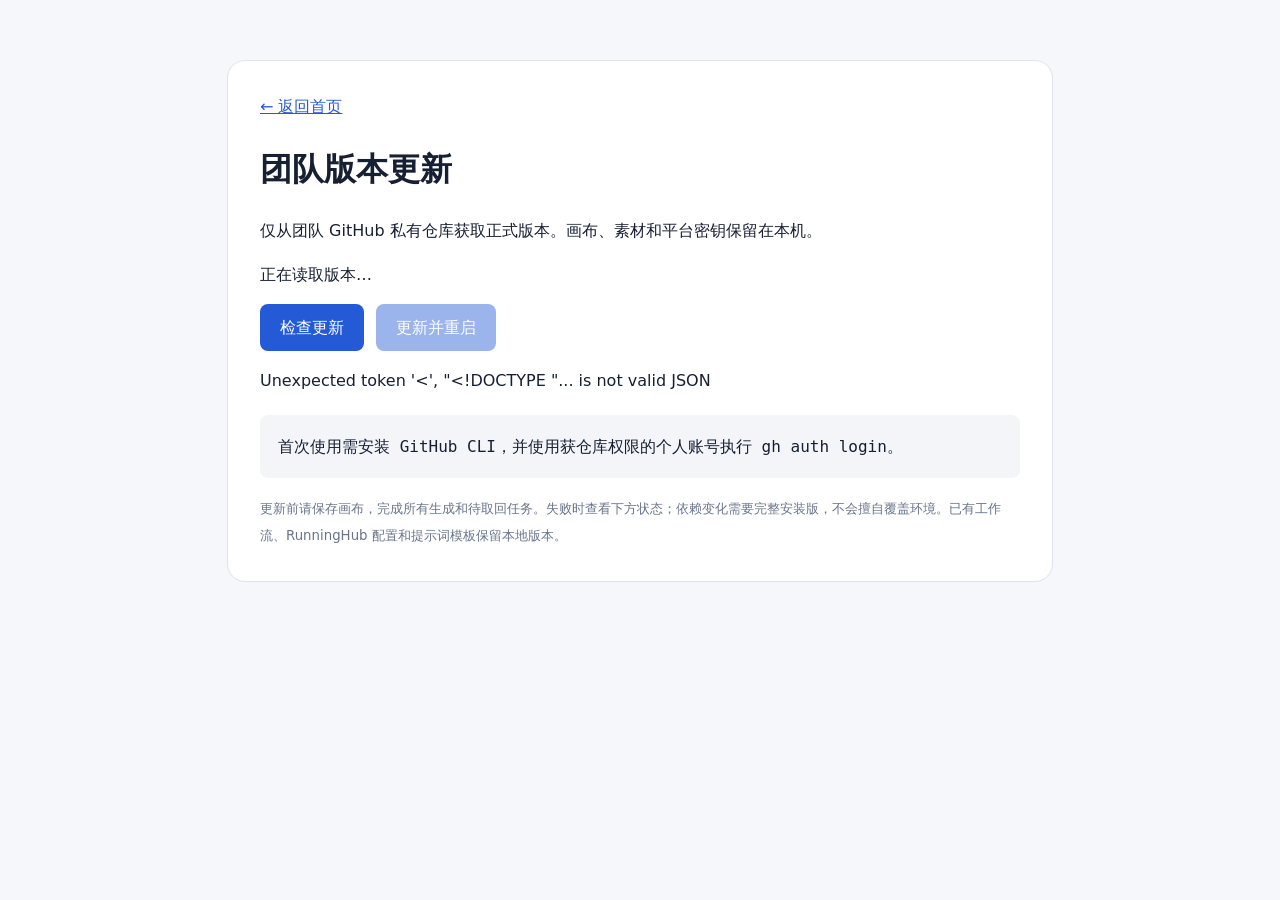
==== static/team-update.html @ 2604f557 "Release team edition with data-preserving updates and recovery" ====
<!doctype html>
<html lang="zh-CN"><head><meta charset="utf-8"><meta name="viewport" content="width=device-width,initial-scale=1"><title>团队版本更新</title>
<style>body{margin:0;background:#f5f7fa;color:#172033;font:16px/1.7 system-ui,sans-serif}main{max-width:760px;margin:60px auto;padding:32px;background:white;border:1px solid #dce3ec;border-radius:18px}button,a{font:inherit}button{padding:10px 20px;border:0;border-radius:8px;background:#255ad6;color:white;cursor:pointer;margin-right:12px}button:disabled{opacity:.45;cursor:default}pre{white-space:pre-wrap;background:#f3f5f9;padding:18px;border-radius:8px}small{color:#68758b}#result{min-height:32px}a{color:#255ad6}</style></head>
<body><main><a href="/">← 返回首页</a><h1>团队版本更新</h1><p>仅从团队 GitHub 私有仓库获取正式版本。画布、素材和平台密钥保留在本机。</p><p id="version">正在读取版本…</p><p><button id="check">检查更新</button><button id="apply" disabled>更新并重启</button></p><p id="result" role="status"></p><pre id="notes">首次使用需安装 GitHub CLI，并使用获仓库权限的个人账号执行 gh auth login。</pre><small>更新前请保存画布，完成所有生成和待取回任务。失败时查看下方状态；依赖变化需要完整安装版，不会擅自覆盖环境。已有工作流、RunningHub 配置和提示词模板保留本地版本。</small></main>
<script>
const check=document.querySelector('#check'),apply=document.querySelector('#apply'),result=document.querySelector('#result'),notes=document.querySelector('#notes');let running=false;
async function get(url,options){const r=await fetch(url,options);const d=await r.json();if(!r.ok)throw Error(d.detail||'请求失败');return d;}
async function inspect(){check.disabled=true;try{const d=await get('/api/team-update/check');document.querySelector('#version').textContent=`当前版本：${d.current}　最新版本：${d.latest?.version||'尚不可访问'}`;notes.textContent=d.error||d.latest?.notes||'当前没有更新说明';apply.disabled=!d.update_available;result.textContent=d.reachable?(d.update_available?'有新版本可用':'已是最新版本'):'无法检查更新，请检查 GitHub 登录与仓库权限';}catch(e){result.textContent=e.message;}finally{check.disabled=false;}}
async function poll(){try{const d=await get('/api/team-update/status');if(d.phase!=='idle'){result.textContent=d.message||d.phase;}if(['completed','rolled_back','failed','recovery_required'].includes(d.phase)){running=false;check.disabled=false;apply.disabled=true;return;}if(d.phase!=='idle')running=true;}catch(e){if(running)result.textContent='服务正在重启，等待重新连接…';}if(running)setTimeout(poll,2000);}
check.onclick=inspect;apply.onclick=async()=>{if(!confirm('请确认画布已保存。更新期间不能编辑或生成，是否继续？'))return;apply.disabled=true;check.disabled=true;result.textContent='正在下载和校验…';try{await get('/api/team-update/apply',{method:'POST'});running=true;poll();}catch(e){result.textContent=e.message;check.disabled=false;}};
inspect();poll();
</script></body></html>
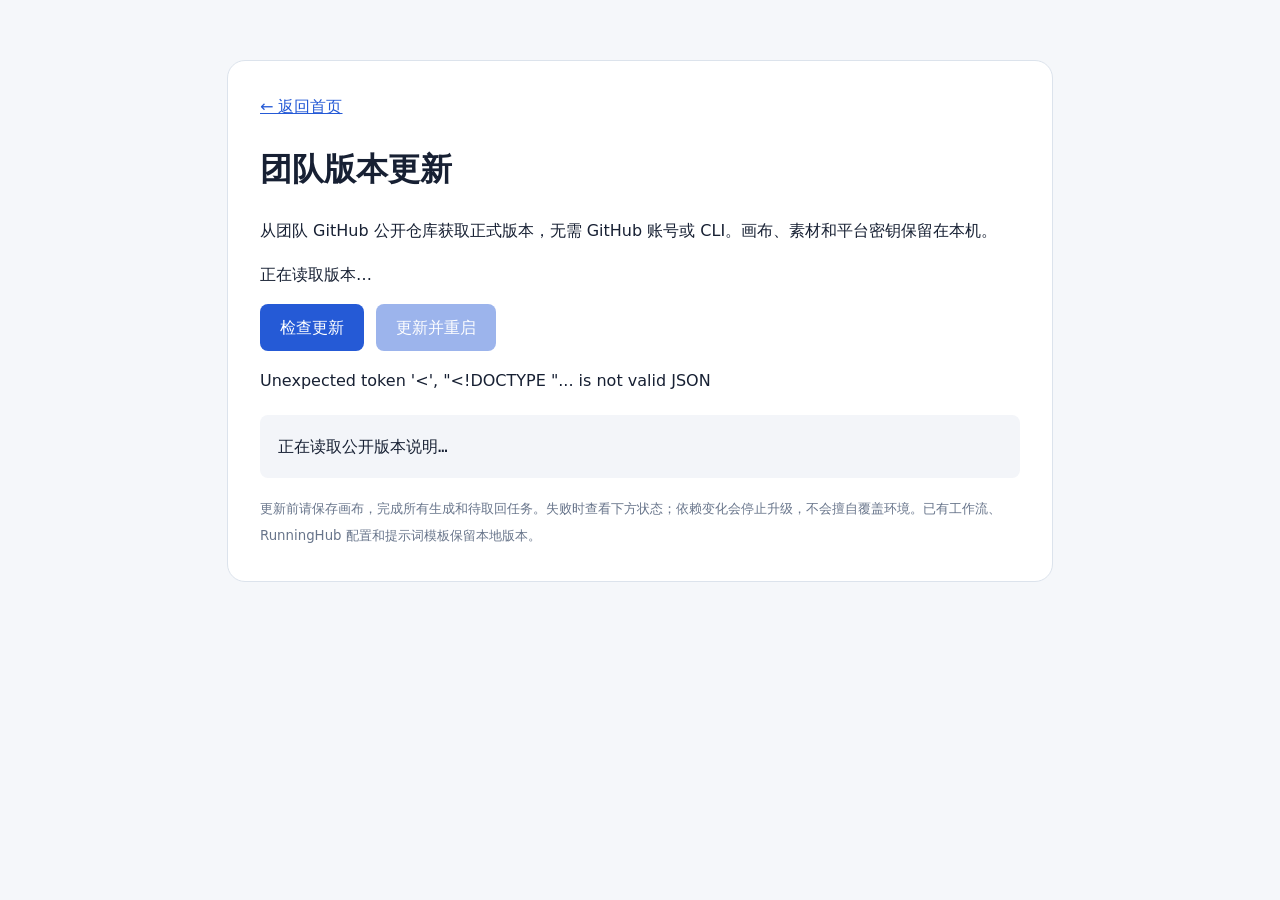
==== commit f983af23: "Public releases and one-time data-preserving legacy upgrade" ====
--- a/static/team-update.html
+++ b/static/team-update.html
@@ -1,11 +1,11 @@
 <!doctype html>
 <html lang="zh-CN"><head><meta charset="utf-8"><meta name="viewport" content="width=device-width,initial-scale=1"><title>团队版本更新</title>
 <style>body{margin:0;background:#f5f7fa;color:#172033;font:16px/1.7 system-ui,sans-serif}main{max-width:760px;margin:60px auto;padding:32px;background:white;border:1px solid #dce3ec;border-radius:18px}button,a{font:inherit}button{padding:10px 20px;border:0;border-radius:8px;background:#255ad6;color:white;cursor:pointer;margin-right:12px}button:disabled{opacity:.45;cursor:default}pre{white-space:pre-wrap;background:#f3f5f9;padding:18px;border-radius:8px}small{color:#68758b}#result{min-height:32px}a{color:#255ad6}</style></head>
-<body><main><a href="/">← 返回首页</a><h1>团队版本更新</h1><p>仅从团队 GitHub 私有仓库获取正式版本。画布、素材和平台密钥保留在本机。</p><p id="version">正在读取版本…</p><p><button id="check">检查更新</button><button id="apply" disabled>更新并重启</button></p><p id="result" role="status"></p><pre id="notes">首次使用需安装 GitHub CLI，并使用获仓库权限的个人账号执行 gh auth login。</pre><small>更新前请保存画布，完成所有生成和待取回任务。失败时查看下方状态；依赖变化需要完整安装版，不会擅自覆盖环境。已有工作流、RunningHub 配置和提示词模板保留本地版本。</small></main>
+<body><main><a href="/">← 返回首页</a><h1>团队版本更新</h1><p>从团队 GitHub 公开仓库获取正式版本，无需 GitHub 账号或 CLI。画布、素材和平台密钥保留在本机。</p><p id="version">正在读取版本…</p><p><button id="check">检查更新</button><button id="apply" disabled>更新并重启</button></p><p id="result" role="status"></p><pre id="notes">正在读取公开版本说明…</pre><small>更新前请保存画布，完成所有生成和待取回任务。失败时查看下方状态；依赖变化会停止升级，不会擅自覆盖环境。已有工作流、RunningHub 配置和提示词模板保留本地版本。</small></main>
 <script>
 const check=document.querySelector('#check'),apply=document.querySelector('#apply'),result=document.querySelector('#result'),notes=document.querySelector('#notes');let running=false;
 async function get(url,options){const r=await fetch(url,options);const d=await r.json();if(!r.ok)throw Error(d.detail||'请求失败');return d;}
-async function inspect(){check.disabled=true;try{const d=await get('/api/team-update/check');document.querySelector('#version').textContent=`当前版本：${d.current}　最新版本：${d.latest?.version||'尚不可访问'}`;notes.textContent=d.error||d.latest?.notes||'当前没有更新说明';apply.disabled=!d.update_available;result.textContent=d.reachable?(d.update_available?'有新版本可用':'已是最新版本'):'无法检查更新，请检查 GitHub 登录与仓库权限';}catch(e){result.textContent=e.message;}finally{check.disabled=false;}}
+async function inspect(){check.disabled=true;try{const d=await get('/api/team-update/check');document.querySelector('#version').textContent=`当前版本：${d.current}　最新版本：${d.latest?.version||'尚不可访问'}`;notes.textContent=d.error||d.latest?.notes||'当前没有更新说明';apply.disabled=!d.update_available;result.textContent=d.reachable?(d.update_available?'有新版本可用':'已是最新版本'):'无法检查更新，请检查网络或稍后重试，无需登录';}catch(e){result.textContent=e.message;}finally{check.disabled=false;}}
 async function poll(){try{const d=await get('/api/team-update/status');if(d.phase!=='idle'){result.textContent=d.message||d.phase;}if(['completed','rolled_back','failed','recovery_required'].includes(d.phase)){running=false;check.disabled=false;apply.disabled=true;return;}if(d.phase!=='idle')running=true;}catch(e){if(running)result.textContent='服务正在重启，等待重新连接…';}if(running)setTimeout(poll,2000);}
 check.onclick=inspect;apply.onclick=async()=>{if(!confirm('请确认画布已保存。更新期间不能编辑或生成，是否继续？'))return;apply.disabled=true;check.disabled=true;result.textContent='正在下载和校验…';try{await get('/api/team-update/apply',{method:'POST'});running=true;poll();}catch(e){result.textContent=e.message;check.disabled=false;}};
 inspect();poll();
